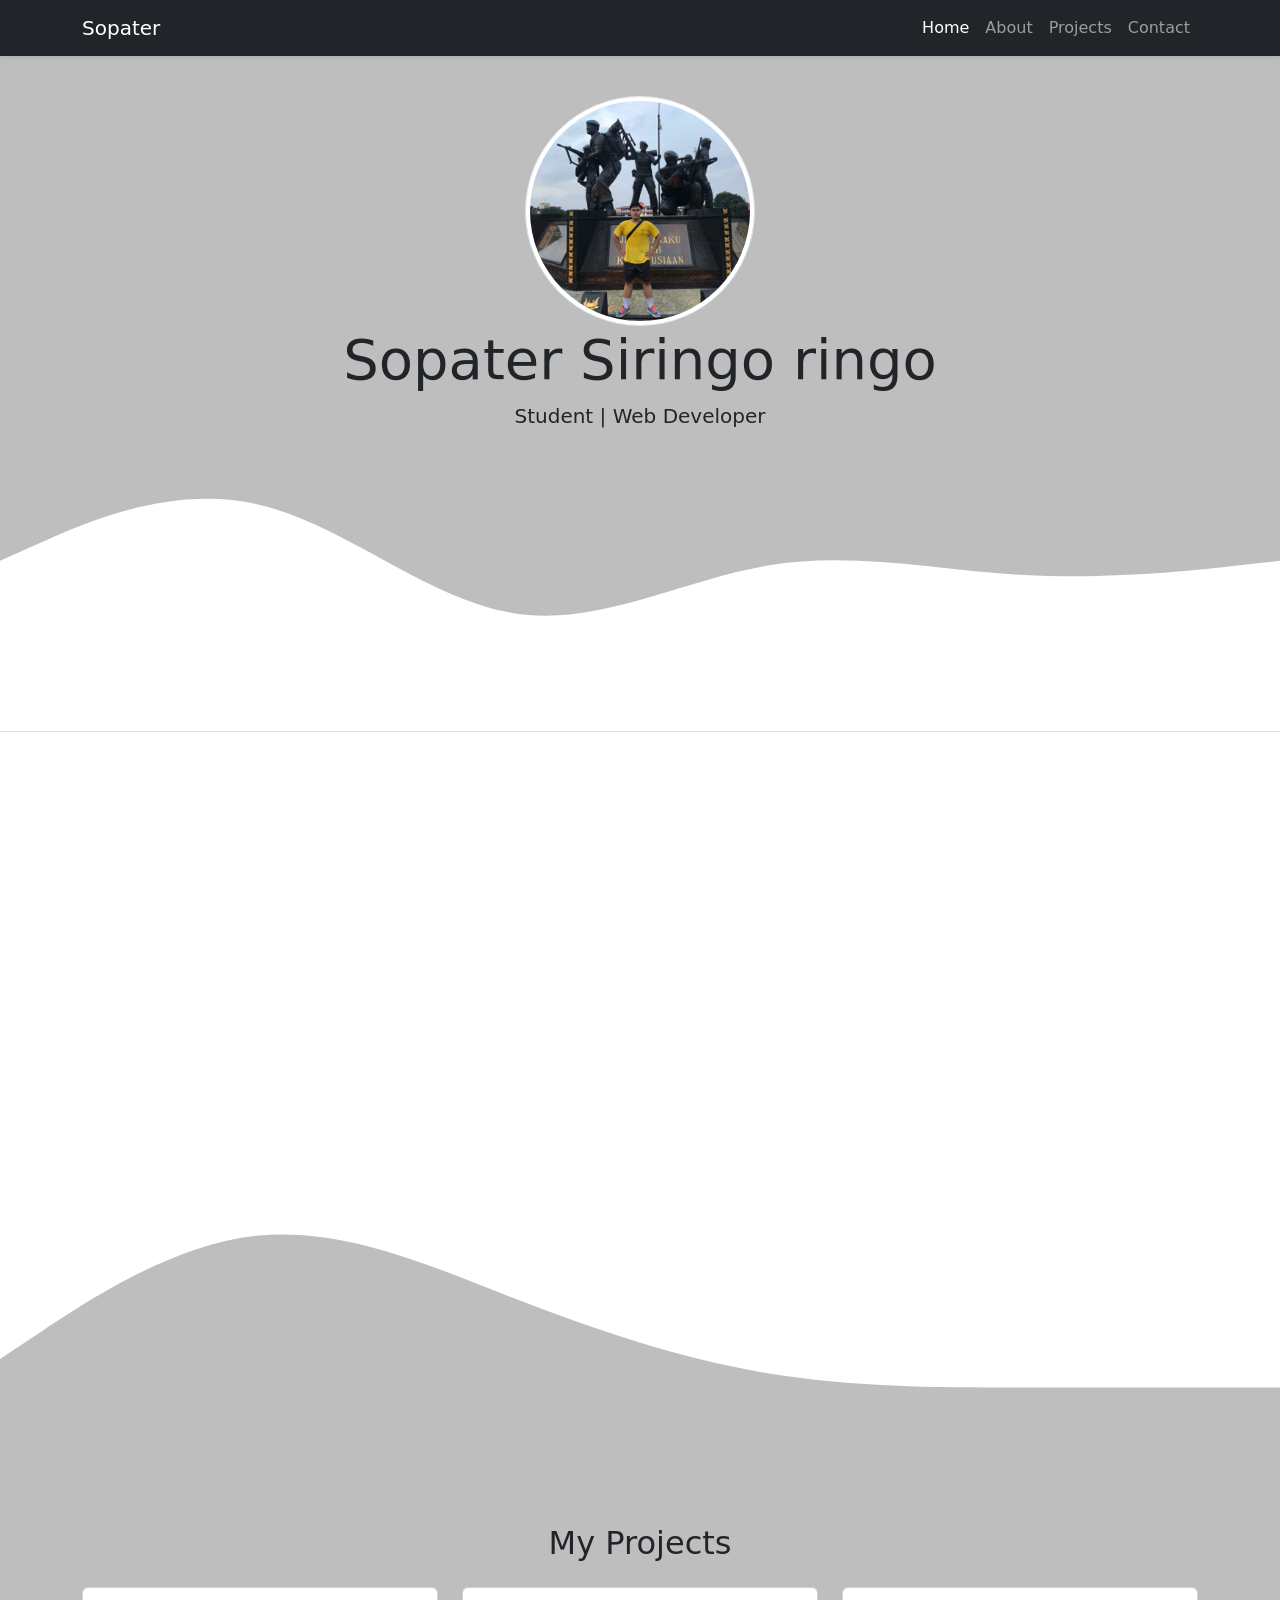
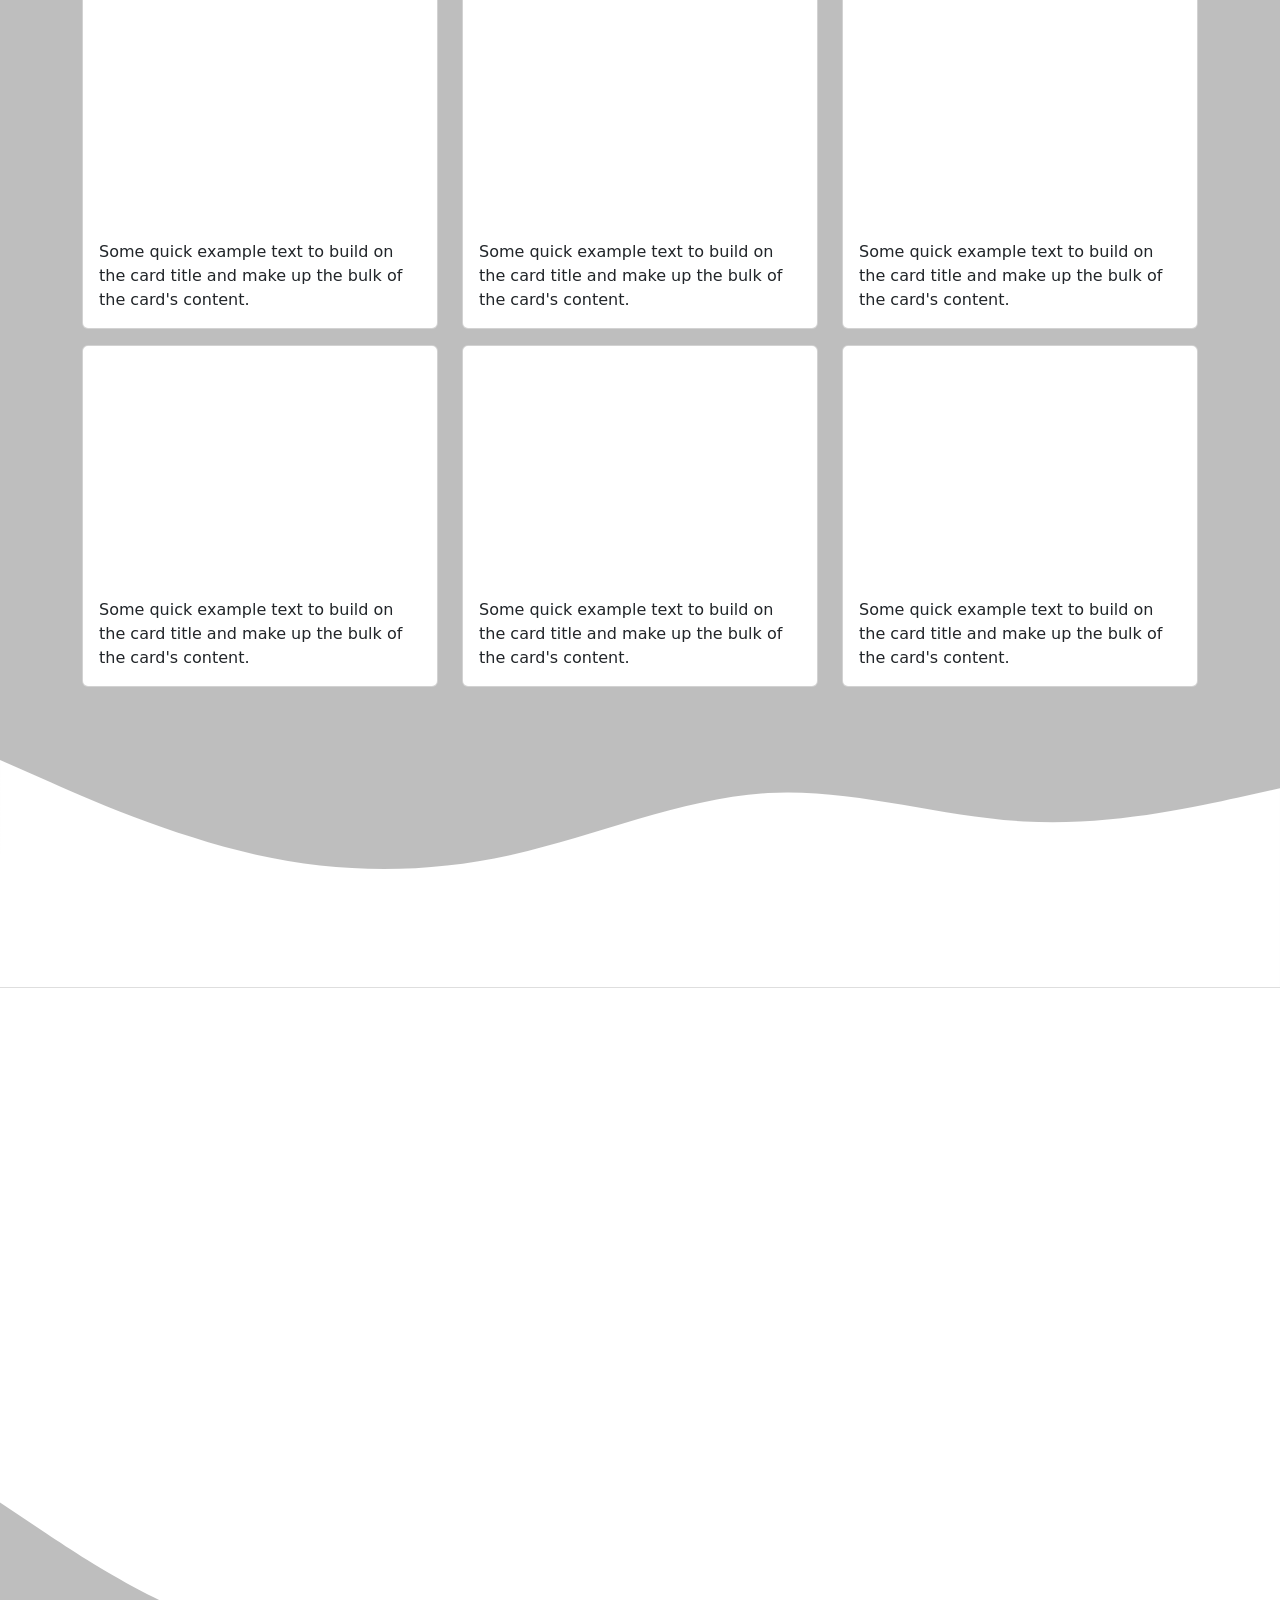
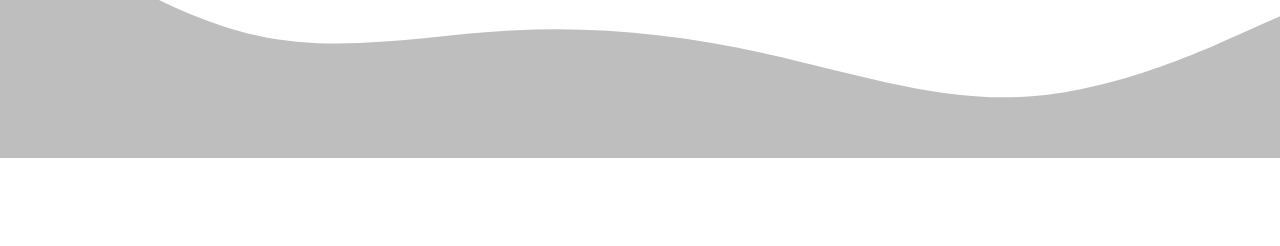
==== index.html @ be727ad6 "Rename File" ====
<!DOCTYPE html>
<html lang="en">
  <head>
    <!-- AOS -->
    <link rel="stylesheet" href="https://unpkg.com/aos@next/dist/aos.css" />

    <!-- Required meta tags -->
    <meta charset="utf-8" />
    <meta name="viewport" content="width=device-width, initial-scale=1" />

    <!-- Bootstrap CSS -->
    <link href="https://cdn.jsdelivr.net/npm/bootstrap@5.0.0-beta2/dist/css/bootstrap.min.css" rel="stylesheet" integrity="sha384-BmbxuPwQa2lc/FVzBcNJ7UAyJxM6wuqIj61tLrc4wSX0szH/Ev+nYRRuWlolflfl" crossorigin="anonymous" />

    <!-- Boostrap Icons -->
    <link rel="stylesheet" href="https://cdn.jsdelivr.net/npm/bootstrap-icons@1.4.0/font/bootstrap-icons.css" />
    <!-- My CSS -->
    <link rel="stylesheet" href="style.css" />

    <title>My Portfolio | Sopater</title>
  </head>
  <body id="home">
    <!--  Navbar-->
    <nav class="navbar navbar-expand-lg navbar-dark bg-dark shadow-sm fixed-top">
      <div class="container">
        <a class="navbar-brand" href="#">Sopater</a>
        <button class="navbar-toggler" type="button" data-bs-toggle="collapse" data-bs-target="#navbarNav" aria-controls="navbarNav" aria-expanded="false" aria-label="Toggle navigation">
          <span class="navbar-toggler-icon"></span>
        </button>
        <div class="collapse navbar-collapse" id="navbarNav">
          <ul class="navbar-nav ms-auto">
            <li class="nav-item">
              <a class="nav-link active" aria-current="page" href="#home">Home</a>
            </li>
            <li class="nav-item">
              <a class="nav-link" href="#about">About</a>
            </li>
            <li class="nav-item">
              <a class="nav-link" href="#projects">Projects</a>
            </li>
            <li class="nav-item">
              <a class="nav-link" href="#contact">Contact</a>
            </li>
          </ul>
        </div>
      </div>
    </nav>
    <!-- Akhir Navbar -->

    <!-- Jumbotron -->
    <section class="jumbotron text-center">
      <img src="Sopater.jpeg" alt="Sopater Foto" width="230" class="rounded-circle img-thumbnail" />
      <h1 class="display-4">Sopater Siringo ringo</h1>
      <p class="lead">Student | Web Developer</p>
      <svg xmlns="http://www.w3.org/2000/svg" viewBox="0 0 1440 320">
        <path
          fill="#ffffff"
          fill-opacity="1"
          d="M0,128L48,106.7C96,85,192,43,288,64C384,85,480,171,576,186.7C672,203,768,149,864,133.3C960,117,1056,139,1152,144C1248,149,1344,139,1392,133.3L1440,128L1440,320L1392,320C1344,320,1248,320,1152,320C1056,320,960,320,864,320C768,320,672,320,576,320C480,320,384,320,288,320C192,320,96,320,48,320L0,320Z"
        ></path>
      </svg>
    </section>
    <!-- Akhir Jumbotron -->

    <!-- About -->
    <section id="about">
      <div class="container" data-aos="fade-up" data-aos-offset="300">
        <div class="row text-center mb-3">
          <div class="col">
            <h2>About Me</h2>
          </div>
        </div>
        <div class="row justify-content-center fs-5 text-center">
          <div class="col-md-4">
            <p>
              Lorem ipsum dolor, sit amet consectetur adipisicing elit. Magni accusamus repellat enim quisquam harum dignissimos. Voluptates, earum! Voluptatum dolorem ipsam architecto consequatur nihil id repellat. Ratione excepturi
              eveniet corporis magnam.
            </p>
          </div>
          <div class="col-md-4">
            <p>Lorem ipsum dolor sit amet, consectetur adipisicing elit. Velit, minus laudantium! Officiis hic corrupti, culpa error in ullam veniam blanditiis!</p>
          </div>
        </div>
      </div>
      <svg xmlns="http://www.w3.org/2000/svg" viewBox="0 0 1440 320">
        <path
          fill="#bebebe"
          fill-opacity="1"
          d="M0,224L48,192C96,160,192,96,288,85.3C384,75,480,117,576,154.7C672,192,768,224,864,240C960,256,1056,256,1152,256C1248,256,1344,256,1392,256L1440,256L1440,320L1392,320C1344,320,1248,320,1152,320C1056,320,960,320,864,320C768,320,672,320,576,320C480,320,384,320,288,320C192,320,96,320,48,320L0,320Z"
        ></path>
      </svg>
    </section>
    <!-- Akhir About -->

    <!-- Projects -->
    <section id="projects">
      <div class="container">
        <div class="row text-center mb-3">
          <div class="col">
            <h2>My Projects</h2>
          </div>
        </div>
        <div class="row">
          <div class="col-md-4 mb-3">
            <div class="card">
              <img src="4.jpg" class="card-img-top" alt="Project1" data-aos="flip-left" data-aos-offset="300" />
              <div class="card-body">
                <p class="card-text">Some quick example text to build on the card title and make up the bulk of the card's content.</p>
              </div>
            </div>
          </div>
          <div class="col-md-4 mb-3">
            <div class="card">
              <img src="3.jpg" class="card-img-top" alt="Project2" data-aos="flip-left" data-aos-offset="300" />
              <div class="card-body">
                <p class="card-text">Some quick example text to build on the card title and make up the bulk of the card's content.</p>
              </div>
            </div>
          </div>
          <div class="col-md-4 mb-3">
            <div class="card">
              <img src="2.jpg" class="card-img-top" alt="Project3" data-aos="flip-left" data-aos-offset="300" />
              <div class="card-body">
                <p class="card-text">Some quick example text to build on the card title and make up the bulk of the card's content.</p>
              </div>
            </div>
          </div>
        </div>
        <div class="row">
          <div class="col-md-4 mb-3">
            <div class="card">
              <img src="1.jpg" class="card-img-top" alt="Project4" data-aos="flip-right" data-aos-offset="300" />
              <div class="card-body">
                <p class="card-text">Some quick example text to build on the card title and make up the bulk of the card's content.</p>
              </div>
            </div>
          </div>
          <div class="col-md-4 mb-3">
            <div class="card">
              <img src="6.jpg" class="card-img-top" alt="Project5" data-aos="flip-right" data-aos-offset="300" />
              <div class="card-body">
                <p class="card-text">Some quick example text to build on the card title and make up the bulk of the card's content.</p>
              </div>
            </div>
          </div>
          <div class="col-md-4 mb-3">
            <div class="card">
              <img src="5.jpg" class="card-img-top" alt="Project6" data-aos="flip-right" data-aos-offset="300" />
              <div class="card-body">
                <p class="card-text">Some quick example text to build on the card title and make up the bulk of the card's content.</p>
              </div>
            </div>
          </div>
        </div>
      </div>
      <svg xmlns="http://www.w3.org/2000/svg" viewBox="0 0 1440 320">
        <path
          fill="#ffffff"
          fill-opacity="1"
          d="M0,64L48,85.3C96,107,192,149,288,170.7C384,192,480,192,576,170.7C672,149,768,107,864,101.3C960,96,1056,128,1152,133.3C1248,139,1344,117,1392,106.7L1440,96L1440,320L1392,320C1344,320,1248,320,1152,320C1056,320,960,320,864,320C768,320,672,320,576,320C480,320,384,320,288,320C192,320,96,320,48,320L0,320Z"
        ></path>
      </svg>
    </section>
    <!-- Akhir Projects -->

    <!-- Contact -->
    <section id="contact">
      <div class="container" data-aos="zoom-out-down">
        <div class="row text-center">
          <div class="col">
            <h2>Contact Me</h2>
          </div>
        </div>
        <div class="row justify-content-center mb-3">
          <div class="col-md-6">
            <form>
              <div class="mb-3">
                <label for="name" class="form-label">Nama Lengkap</label>
                <input type="text" class="form-control" id="name" aria-describedby="name" />
              </div>
              <div class="mb-3">
                <label for="email" class="form-label">Email</label>
                <input type="email" class="form-control" id="email" aria-describedby="email" />
              </div>
              <div class="mb-3">
                <label for="pesan" class="form-label">Pesan</label>
                <textarea class="form-control" id="pesan" rows="3"></textarea>
              </div>
              <button type="submit" class="btn btn-primary">Submit</button>
            </form>
          </div>
        </div>
      </div>
      <svg xmlns="http://www.w3.org/2000/svg" viewBox="0 0 1440 320">
        <path
          fill="#bebebe"
          fill-opacity="1"
          d="M0,32L48,64C96,96,192,160,288,181.3C384,203,480,181,576,176C672,171,768,181,864,202.7C960,224,1056,256,1152,250.7C1248,245,1344,203,1392,181.3L1440,160L1440,320L1392,320C1344,320,1248,320,1152,320C1056,320,960,320,864,320C768,320,672,320,576,320C480,320,384,320,288,320C192,320,96,320,48,320L0,320Z"
        ></path>
      </svg>
    </section>
    <!-- Akhir Contact -->

    <!-- Footer -->
    <footer class="text-black text-center pb-5" data-aos="fade-zoom-in" data-aos-easing="ease-in-back" data-aos-delay="300" data-aos-offset="0">
      <p>Created with <i class="bi bi-heart-fill text-danger"></i> by <a href="https://www.instagram.com/sopater.s/" class="text-Black font-weight-bold">Sopater Siringo ringo</a></p>
    </footer>
    <!-- Akhir Footer -->
    <script src="https://cdn.jsdelivr.net/npm/bootstrap@5.0.0-beta2/dist/js/bootstrap.bundle.min.js" integrity="sha384-b5kHyXgcpbZJO/tY9Ul7kGkf1S0CWuKcCD38l8YkeH8z8QjE0GmW1gYU5S9FOnJ0" crossorigin="anonymous"></script>

    <script src="https://unpkg.com/aos@next/dist/aos.js"></script>
    <script>
      AOS.init();
    </script>

    <script src="https://cdnjs.cloudflare.com/ajax/libs/gsap/3.6.1/gsap.min.js"></script>
    <script>
      gsap.from(".jumbotron img", { duration: 1, y: -100, opacity: 0, ease: "bounce" });
    </script>
  </body>
</html>
---- style.css ----
.jumbotron {
  padding-top: 6rem;
  background-color: #bebebe;
}

#projects {
  background-color: #bebebe;
}

footer {
  background-color: #bebebe;
}

section {
  padding-top: 5rem;
}
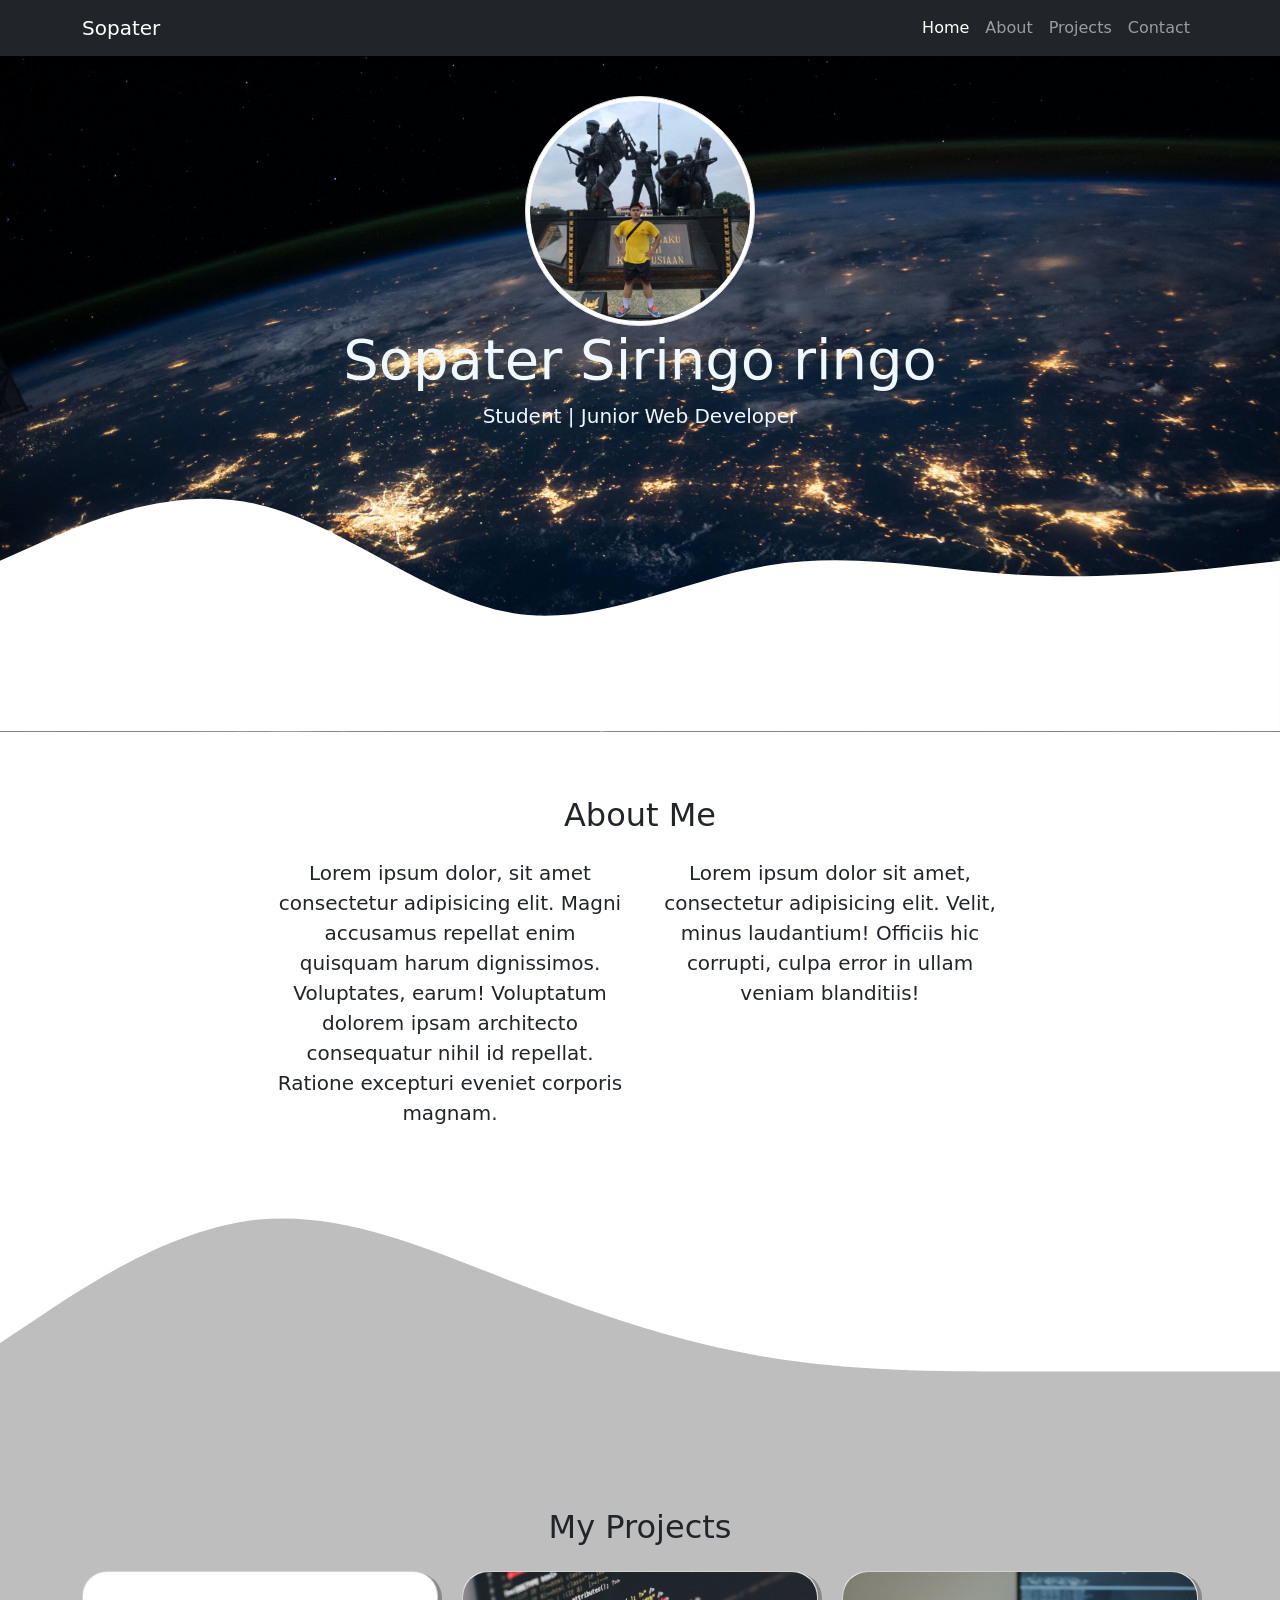
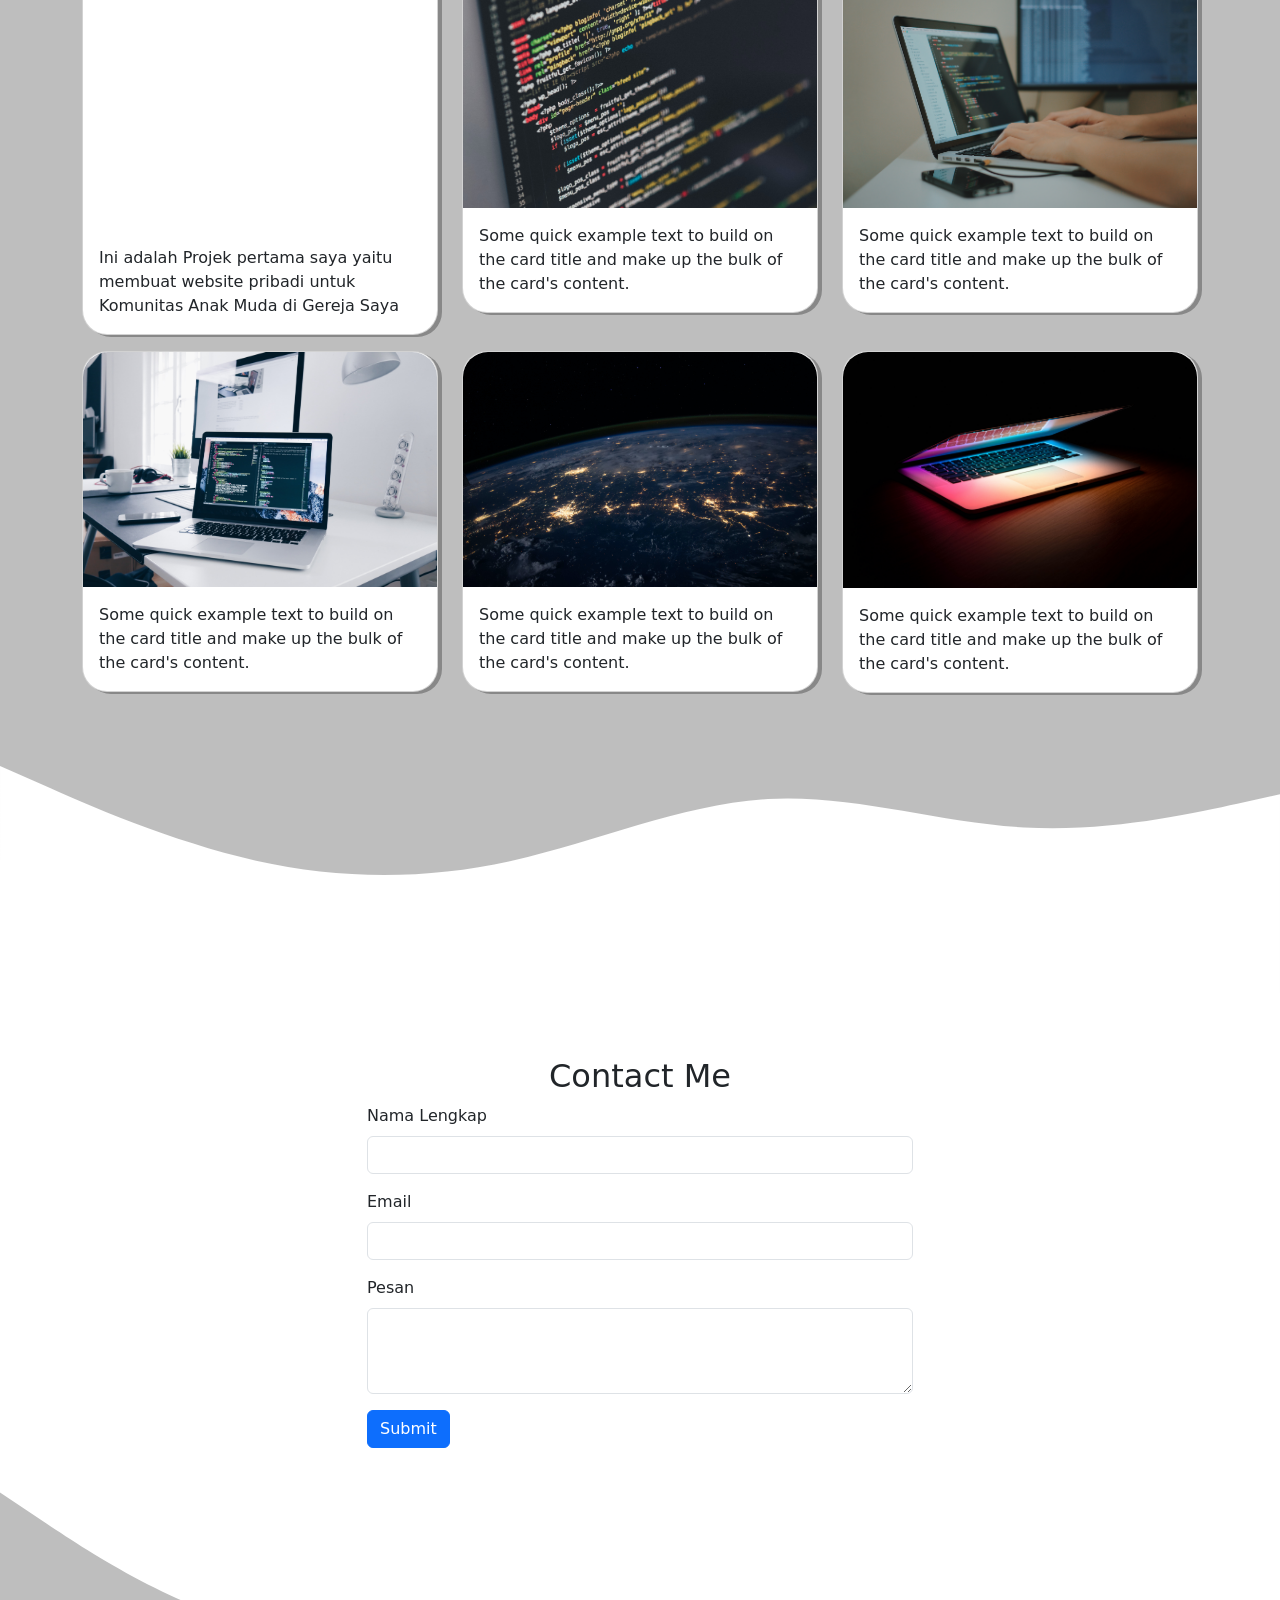
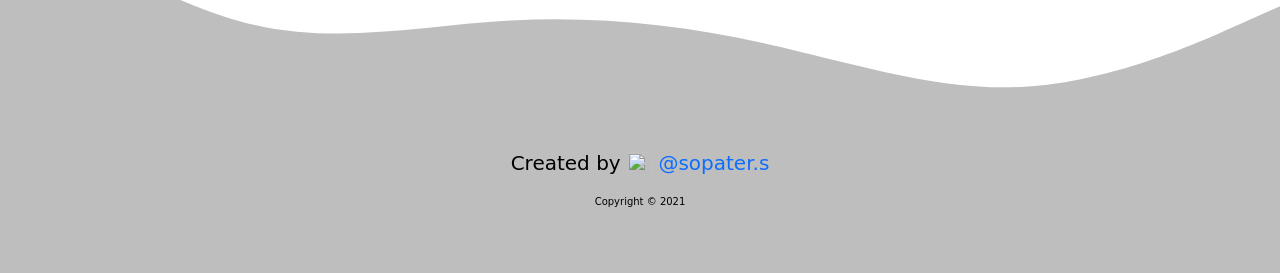
==== commit 6f1c54fd: "first commit tes" ====
--- a/index.html
+++ b/index.html
@@ -1,25 +1,17 @@
 <!DOCTYPE html>
 <html lang="en">
   <head>
-    <!-- AOS -->
-    <link rel="stylesheet" href="https://unpkg.com/aos@next/dist/aos.css" />
-
     <!-- Required meta tags -->
     <meta charset="utf-8" />
     <meta name="viewport" content="width=device-width, initial-scale=1" />
 
     <!-- Bootstrap CSS -->
-    <link href="https://cdn.jsdelivr.net/npm/bootstrap@5.0.0-beta2/dist/css/bootstrap.min.css" rel="stylesheet" integrity="sha384-BmbxuPwQa2lc/FVzBcNJ7UAyJxM6wuqIj61tLrc4wSX0szH/Ev+nYRRuWlolflfl" crossorigin="anonymous" />
-
-    <!-- Boostrap Icons -->
-    <link rel="stylesheet" href="https://cdn.jsdelivr.net/npm/bootstrap-icons@1.4.0/font/bootstrap-icons.css" />
-    <!-- My CSS -->
+    <link href="https://cdn.jsdelivr.net/npm/bootstrap@5.0.2/dist/css/bootstrap.min.css" rel="stylesheet" integrity="sha384-EVSTQN3/azprG1Anm3QDgpJLIm9Nao0Yz1ztcQTwFspd3yD65VohhpuuCOmLASjC" crossorigin="anonymous" />
+    <!-- Css -->
     <link rel="stylesheet" href="style.css" />
-
-    <title>My Portfolio | Sopater</title>
-  </head>
-  <body id="home">
-    <!--  Navbar-->
+    <title>My Profile | Sopater</title>
+  </head id="home">
+    <!-- Navbar -->
     <nav class="navbar navbar-expand-lg navbar-dark bg-dark shadow-sm fixed-top">
       <div class="container">
         <a class="navbar-brand" href="#">Sopater</a>
@@ -29,7 +21,7 @@
         <div class="collapse navbar-collapse" id="navbarNav">
           <ul class="navbar-nav ms-auto">
             <li class="nav-item">
-              <a class="nav-link active" aria-current="page" href="#home">Home</a>
+              <a class="nav-link active" aria-current="page" href="#">Home</a>
             </li>
             <li class="nav-item">
               <a class="nav-link" href="#about">About</a>
@@ -50,7 +42,7 @@
     <section class="jumbotron text-center">
       <img src="Sopater.jpeg" alt="Sopater Foto" width="230" class="rounded-circle img-thumbnail" />
       <h1 class="display-4">Sopater Siringo ringo</h1>
-      <p class="lead">Student | Web Developer</p>
+      <p class="lead">Student | Junior Web Developer</p>
       <svg xmlns="http://www.w3.org/2000/svg" viewBox="0 0 1440 320">
         <path
           fill="#ffffff"
@@ -59,162 +51,171 @@
         ></path>
       </svg>
     </section>
-    <!-- Akhir Jumbotron -->
-
-    <!-- About -->
-    <section id="about">
-      <div class="container" data-aos="fade-up" data-aos-offset="300">
-        <div class="row text-center mb-3">
-          <div class="col">
-            <h2>About Me</h2>
-          </div>
-        </div>
-        <div class="row justify-content-center fs-5 text-center">
-          <div class="col-md-4">
-            <p>
-              Lorem ipsum dolor, sit amet consectetur adipisicing elit. Magni accusamus repellat enim quisquam harum dignissimos. Voluptates, earum! Voluptatum dolorem ipsam architecto consequatur nihil id repellat. Ratione excepturi
-              eveniet corporis magnam.
-            </p>
-          </div>
-          <div class="col-md-4">
-            <p>Lorem ipsum dolor sit amet, consectetur adipisicing elit. Velit, minus laudantium! Officiis hic corrupti, culpa error in ullam veniam blanditiis!</p>
-          </div>
-        </div>
-      </div>
-      <svg xmlns="http://www.w3.org/2000/svg" viewBox="0 0 1440 320">
-        <path
-          fill="#bebebe"
-          fill-opacity="1"
-          d="M0,224L48,192C96,160,192,96,288,85.3C384,75,480,117,576,154.7C672,192,768,224,864,240C960,256,1056,256,1152,256C1248,256,1344,256,1392,256L1440,256L1440,320L1392,320C1344,320,1248,320,1152,320C1056,320,960,320,864,320C768,320,672,320,576,320C480,320,384,320,288,320C192,320,96,320,48,320L0,320Z"
-        ></path>
-      </svg>
-    </section>
-    <!-- Akhir About -->
-
-    <!-- Projects -->
-    <section id="projects">
-      <div class="container">
-        <div class="row text-center mb-3">
-          <div class="col">
-            <h2>My Projects</h2>
-          </div>
-        </div>
-        <div class="row">
-          <div class="col-md-4 mb-3">
-            <div class="card">
-              <img src="4.jpg" class="card-img-top" alt="Project1" data-aos="flip-left" data-aos-offset="300" />
-              <div class="card-body">
-                <p class="card-text">Some quick example text to build on the card title and make up the bulk of the card's content.</p>
-              </div>
-            </div>
-          </div>
-          <div class="col-md-4 mb-3">
-            <div class="card">
-              <img src="3.jpg" class="card-img-top" alt="Project2" data-aos="flip-left" data-aos-offset="300" />
-              <div class="card-body">
-                <p class="card-text">Some quick example text to build on the card title and make up the bulk of the card's content.</p>
-              </div>
-            </div>
-          </div>
-          <div class="col-md-4 mb-3">
-            <div class="card">
-              <img src="2.jpg" class="card-img-top" alt="Project3" data-aos="flip-left" data-aos-offset="300" />
-              <div class="card-body">
-                <p class="card-text">Some quick example text to build on the card title and make up the bulk of the card's content.</p>
-              </div>
-            </div>
-          </div>
-        </div>
-        <div class="row">
-          <div class="col-md-4 mb-3">
-            <div class="card">
-              <img src="1.jpg" class="card-img-top" alt="Project4" data-aos="flip-right" data-aos-offset="300" />
-              <div class="card-body">
-                <p class="card-text">Some quick example text to build on the card title and make up the bulk of the card's content.</p>
-              </div>
-            </div>
-          </div>
-          <div class="col-md-4 mb-3">
-            <div class="card">
-              <img src="6.jpg" class="card-img-top" alt="Project5" data-aos="flip-right" data-aos-offset="300" />
-              <div class="card-body">
-                <p class="card-text">Some quick example text to build on the card title and make up the bulk of the card's content.</p>
-              </div>
-            </div>
-          </div>
-          <div class="col-md-4 mb-3">
-            <div class="card">
-              <img src="5.jpg" class="card-img-top" alt="Project6" data-aos="flip-right" data-aos-offset="300" />
-              <div class="card-body">
-                <p class="card-text">Some quick example text to build on the card title and make up the bulk of the card's content.</p>
-              </div>
-            </div>
-          </div>
-        </div>
-      </div>
-      <svg xmlns="http://www.w3.org/2000/svg" viewBox="0 0 1440 320">
-        <path
-          fill="#ffffff"
-          fill-opacity="1"
-          d="M0,64L48,85.3C96,107,192,149,288,170.7C384,192,480,192,576,170.7C672,149,768,107,864,101.3C960,96,1056,128,1152,133.3C1248,139,1344,117,1392,106.7L1440,96L1440,320L1392,320C1344,320,1248,320,1152,320C1056,320,960,320,864,320C768,320,672,320,576,320C480,320,384,320,288,320C192,320,96,320,48,320L0,320Z"
-        ></path>
-      </svg>
-    </section>
-    <!-- Akhir Projects -->
-
-    <!-- Contact -->
-    <section id="contact">
-      <div class="container" data-aos="zoom-out-down">
-        <div class="row text-center">
-          <div class="col">
-            <h2>Contact Me</h2>
-          </div>
-        </div>
-        <div class="row justify-content-center mb-3">
-          <div class="col-md-6">
-            <form>
-              <div class="mb-3">
-                <label for="name" class="form-label">Nama Lengkap</label>
-                <input type="text" class="form-control" id="name" aria-describedby="name" />
-              </div>
-              <div class="mb-3">
-                <label for="email" class="form-label">Email</label>
-                <input type="email" class="form-control" id="email" aria-describedby="email" />
-              </div>
-              <div class="mb-3">
-                <label for="pesan" class="form-label">Pesan</label>
-                <textarea class="form-control" id="pesan" rows="3"></textarea>
-              </div>
-              <button type="submit" class="btn btn-primary">Submit</button>
-            </form>
-          </div>
-        </div>
-      </div>
-      <svg xmlns="http://www.w3.org/2000/svg" viewBox="0 0 1440 320">
-        <path
-          fill="#bebebe"
-          fill-opacity="1"
-          d="M0,32L48,64C96,96,192,160,288,181.3C384,203,480,181,576,176C672,171,768,181,864,202.7C960,224,1056,256,1152,250.7C1248,245,1344,203,1392,181.3L1440,160L1440,320L1392,320C1344,320,1248,320,1152,320C1056,320,960,320,864,320C768,320,672,320,576,320C480,320,384,320,288,320C192,320,96,320,48,320L0,320Z"
-        ></path>
-      </svg>
-    </section>
-    <!-- Akhir Contact -->
-
-    <!-- Footer -->
-    <footer class="text-black text-center pb-5" data-aos="fade-zoom-in" data-aos-easing="ease-in-back" data-aos-delay="300" data-aos-offset="0">
-      <p>Created with <i class="bi bi-heart-fill text-danger"></i> by <a href="https://www.instagram.com/sopater.s/" class="text-Black font-weight-bold">Sopater Siringo ringo</a></p>
-    </footer>
-    <!-- Akhir Footer -->
-    <script src="https://cdn.jsdelivr.net/npm/bootstrap@5.0.0-beta2/dist/js/bootstrap.bundle.min.js" integrity="sha384-b5kHyXgcpbZJO/tY9Ul7kGkf1S0CWuKcCD38l8YkeH8z8QjE0GmW1gYU5S9FOnJ0" crossorigin="anonymous"></script>
-
-    <script src="https://unpkg.com/aos@next/dist/aos.js"></script>
-    <script>
-      AOS.init();
-    </script>
-
+      <!-- Akhir Jumbotron-->
+
+      <!-- About -->
+      <section id="about">
+        <div class="container">
+          <div class="row text-center mb-3">
+            <div class="col">
+              <h2>About Me</h2>
+            </div>
+          </div>
+          <div class="row justify-content-center fs-5 text-center">
+            <div class="col-md-4">
+              <p>
+                Lorem ipsum dolor, sit amet consectetur adipisicing elit. Magni accusamus repellat enim quisquam harum dignissimos. Voluptates, earum! Voluptatum dolorem ipsam architecto consequatur nihil id repellat. Ratione excepturi
+                eveniet corporis magnam.
+              </p>
+            </div>
+            <div class="col-md-4">
+              <p>Lorem ipsum dolor sit amet, consectetur adipisicing elit. Velit, minus laudantium! Officiis hic corrupti, culpa error in ullam veniam blanditiis!</p>
+            </div>
+          </div>
+        </div>
+        <svg xmlns="http://www.w3.org/2000/svg" viewBox="0 0 1440 320">
+          <path
+            fill="#bebebe"
+            fill-opacity="1"
+            d="M0,224L48,192C96,160,192,96,288,85.3C384,75,480,117,576,154.7C672,192,768,224,864,240C960,256,1056,256,1152,256C1248,256,1344,256,1392,256L1440,256L1440,320L1392,320C1344,320,1248,320,1152,320C1056,320,960,320,864,320C768,320,672,320,576,320C480,320,384,320,288,320C192,320,96,320,48,320L0,320Z"
+          ></path>
+        </svg>
+      </section>
+      <!-- Akhir About-->
+
+      <!-- Projects -->
+      <section id="projects">
+        <div class="container">
+          <div class="row text-center mb-3">
+            <div class="col">
+              <h2>My Projects</h2>
+            </div>
+          </div>
+          <div class="row">
+            <div class="col-md-4 mb-3">
+              <div class="card">
+                <a href="https://sopater.github.io/sopater_pkmb.github.io/"><video src="pkmb.mp4" autoplay muted loop></video>
+                </a>
+                <div class="card-body">
+                  <p class="card-text">Ini adalah Projek pertama saya yaitu membuat website pribadi untuk Komunitas Anak Muda di Gereja Saya</p>
+                </div>
+              </div>
+            </div>
+            <div class="col-md-4 mb-3">
+              <div class="card">
+                <img src="3.jpg" class="card-img-top" alt="Project2"/>
+                <div class="card-body">
+                  <p class="card-text">Some quick example text to build on the card title and make up the bulk of the card's content.</p>
+                </div>
+              </div>
+            </div>
+            <div class="col-md-4 mb-3">
+              <div class="card">
+                <img src="2.jpg" class="card-img-top" alt="Project3"/>
+                <div class="card-body">
+                  <p class="card-text">Some quick example text to build on the card title and make up the bulk of the card's content.</p>
+                </div>
+              </div>
+            </div>
+          </div>
+          <div class="row">
+            <div class="col-md-4 mb-3">
+              <div class="card">
+                <img src="1.jpg" class="card-img-top" alt="Project4"/>
+                <div class="card-body">
+                  <p class="card-text">Some quick example text to build on the card title and make up the bulk of the card's content.</p>
+                </div>
+              </div>
+            </div>
+            <div class="col-md-4 mb-3">
+              <div class="card">
+                <img src="6.jpg" class="card-img-top" alt="Project5" />
+                <div class="card-body">
+                  <p class="card-text">Some quick example text to build on the card title and make up the bulk of the card's content.</p>
+                </div>
+              </div>
+            </div>
+            <div class="col-md-4 mb-3">
+              <div class="card">
+                <img src="5.jpg" class="card-img-top" alt="Project6"/>
+                <div class="card-body">
+                  <p class="card-text">Some quick example text to build on the card title and make up the bulk of the card's content.</p>
+                </div>
+              </div>
+            </div>
+          </div>
+        </div>
+        <svg xmlns="http://www.w3.org/2000/svg" viewBox="0 0 1440 320">
+          <path
+            fill="#ffffff"
+            fill-opacity="1"
+            d="M0,64L48,85.3C96,107,192,149,288,170.7C384,192,480,192,576,170.7C672,149,768,107,864,101.3C960,96,1056,128,1152,133.3C1248,139,1344,117,1392,106.7L1440,96L1440,320L1392,320C1344,320,1248,320,1152,320C1056,320,960,320,864,320C768,320,672,320,576,320C480,320,384,320,288,320C192,320,96,320,48,320L0,320Z"
+          ></path>
+        </svg>
+      </section>
+      <!-- Akhit Projects-->
+
+      <!-- Contact -->
+      <section id="contact">
+        <div class="container">
+          <div class="row text-center">
+            <div class="col">
+              <h2>Contact Me</h2>
+            </div>
+          </div>
+          <div class="row justify-content-center mb-3">
+            <div class="col-md-6">
+              <form>
+                <div class="mb-3">
+                  <label for="name" class="form-label">Nama Lengkap</label>
+                  <input type="text" class="form-control" id="name" aria-describedby="name" />
+                </div>
+                <div class="mb-3">
+                  <label for="email" class="form-label">Email</label>
+                  <input type="email" class="form-control" id="email" aria-describedby="email" />
+                </div>
+                <div class="mb-3">
+                  <label for="pesan" class="form-label">Pesan</label>
+                  <textarea class="form-control" id="pesan" rows="3"></textarea>
+                </div>
+                <button type="submit" class="btn btn-primary">Submit</button>
+              </form>
+            </div>
+          </div>
+        </div>
+        <svg xmlns="http://www.w3.org/2000/svg" viewBox="0 0 1440 320">
+          <path
+            fill="#bebebe"
+            fill-opacity="1"
+            d="M0,32L48,64C96,96,192,160,288,181.3C384,203,480,181,576,176C672,171,768,181,864,202.7C960,224,1056,256,1152,250.7C1248,245,1344,203,1392,181.3L1440,160L1440,320L1392,320C1344,320,1248,320,1152,320C1056,320,960,320,864,320C768,320,672,320,576,320C480,320,384,320,288,320C192,320,96,320,48,320L0,320Z"
+          ></path>
+        </svg>
+      </section>
+      <!-- Akhir Contact-->
+
+      <!-- Footer-->
+      <footer class="text-black text-center pb-5">
+        <p>Created by <a href="https://www.instagram.com/sopater.s/" class="text-Black font-weight-bold"><img src="logo.png" alt=""> @sopater.s</a></p>
+        <p id="copy">Copyright &copy; 2021</p>
+      </footer>
+      <!-- Akhir Footer-->
+
+    <!-- Optional JavaScript; choose one of the two! -->
+
+    <!-- Gsap-->
     <script src="https://cdnjs.cloudflare.com/ajax/libs/gsap/3.6.1/gsap.min.js"></script>
     <script>
       gsap.from(".jumbotron img", { duration: 1, y: -100, opacity: 0, ease: "bounce" });
     </script>
+    <!-- Akhir Gsap-->
+
+    <!-- Option 1: Bootstrap Bundle with Popper -->
+    <script src="https://cdn.jsdelivr.net/npm/bootstrap@5.0.2/dist/js/bootstrap.bundle.min.js" integrity="sha384-MrcW6ZMFYlzcLA8Nl+NtUVF0sA7MsXsP1UyJoMp4YLEuNSfAP+JcXn/tWtIaxVXM" crossorigin="anonymous"></script>
+
+    <!-- Option 2: Separate Popper and Bootstrap JS -->
+    <!--
+    <script src="https://cdn.jsdelivr.net/npm/@popperjs/core@2.9.2/dist/umd/popper.min.js" integrity="sha384-IQsoLXl5PILFhosVNubq5LC7Qb9DXgDA9i+tQ8Zj3iwWAwPtgFTxbJ8NT4GN1R8p" crossorigin="anonymous"></script>
+    <script src="https://cdn.jsdelivr.net/npm/bootstrap@5.0.2/dist/js/bootstrap.min.js" integrity="sha384-cVKIPhGWiC2Al4u+LWgxfKTRIcfu0JTxR+EQDz/bgldoEyl4H0zUF0QKbrJ0EcQF" crossorigin="anonymous"></script>
+    -->
   </body>
-</html>
+</html>
--- a/style.css
+++ b/style.css
@@ -1,16 +1,67 @@
+.navbar li a:hover {
+  background: #bebebe;
+  color: black;
+  border-bottom-left-radius: 25px;
+  border-bottom-right-radius: 25px;
+  border-top-left-radius: 25px;
+  border-top-right-radius: 25px;
+}
+.navbar li a {
+  text-align: center;
+}
 .jumbotron {
   padding-top: 6rem;
-  background-color: #bebebe;
+  background-image: url(6.jpg);
+  background-attachment: fixed;
+  background-size: cover;
+  background-position: 0 -100px;
+  width: 100%;
+}
+.jumbotron h1 {
+  color: aliceblue;
+}
+.jumbotron p {
+  color: aliceblue;
 }
 
+#about {
+  padding-top: 4rem;
+}
 #projects {
   background-color: #bebebe;
+  padding-top: 5rem;
 }
-
+#projects .card {
+  border-bottom-left-radius: 25px;
+  border-bottom-right-radius: 25px;
+  border-top-left-radius: 25px;
+  border-top-right-radius: 25px;
+  box-shadow: 4px 2px #888888;
+}
+#projects .card video {
+  width: 100%;
+  height: 251px;
+  border-top-left-radius: 25px;
+  border-top-right-radius: 25px;
+}
+#projects .card img {
+  border-top-left-radius: 25px;
+  border-top-right-radius: 25px;
+}
+#contact {
+  padding-top: 4rem;
+}
 footer {
   background-color: #bebebe;
+  font-size: 20px;
 }
-
-section {
-  padding-top: 5rem;
+footer img {
+  width: 25px;
+  height: 25px;
 }
+footer a:link {
+  text-decoration: none;
+}
+footer #copy {
+  font-size: 10px;
+}
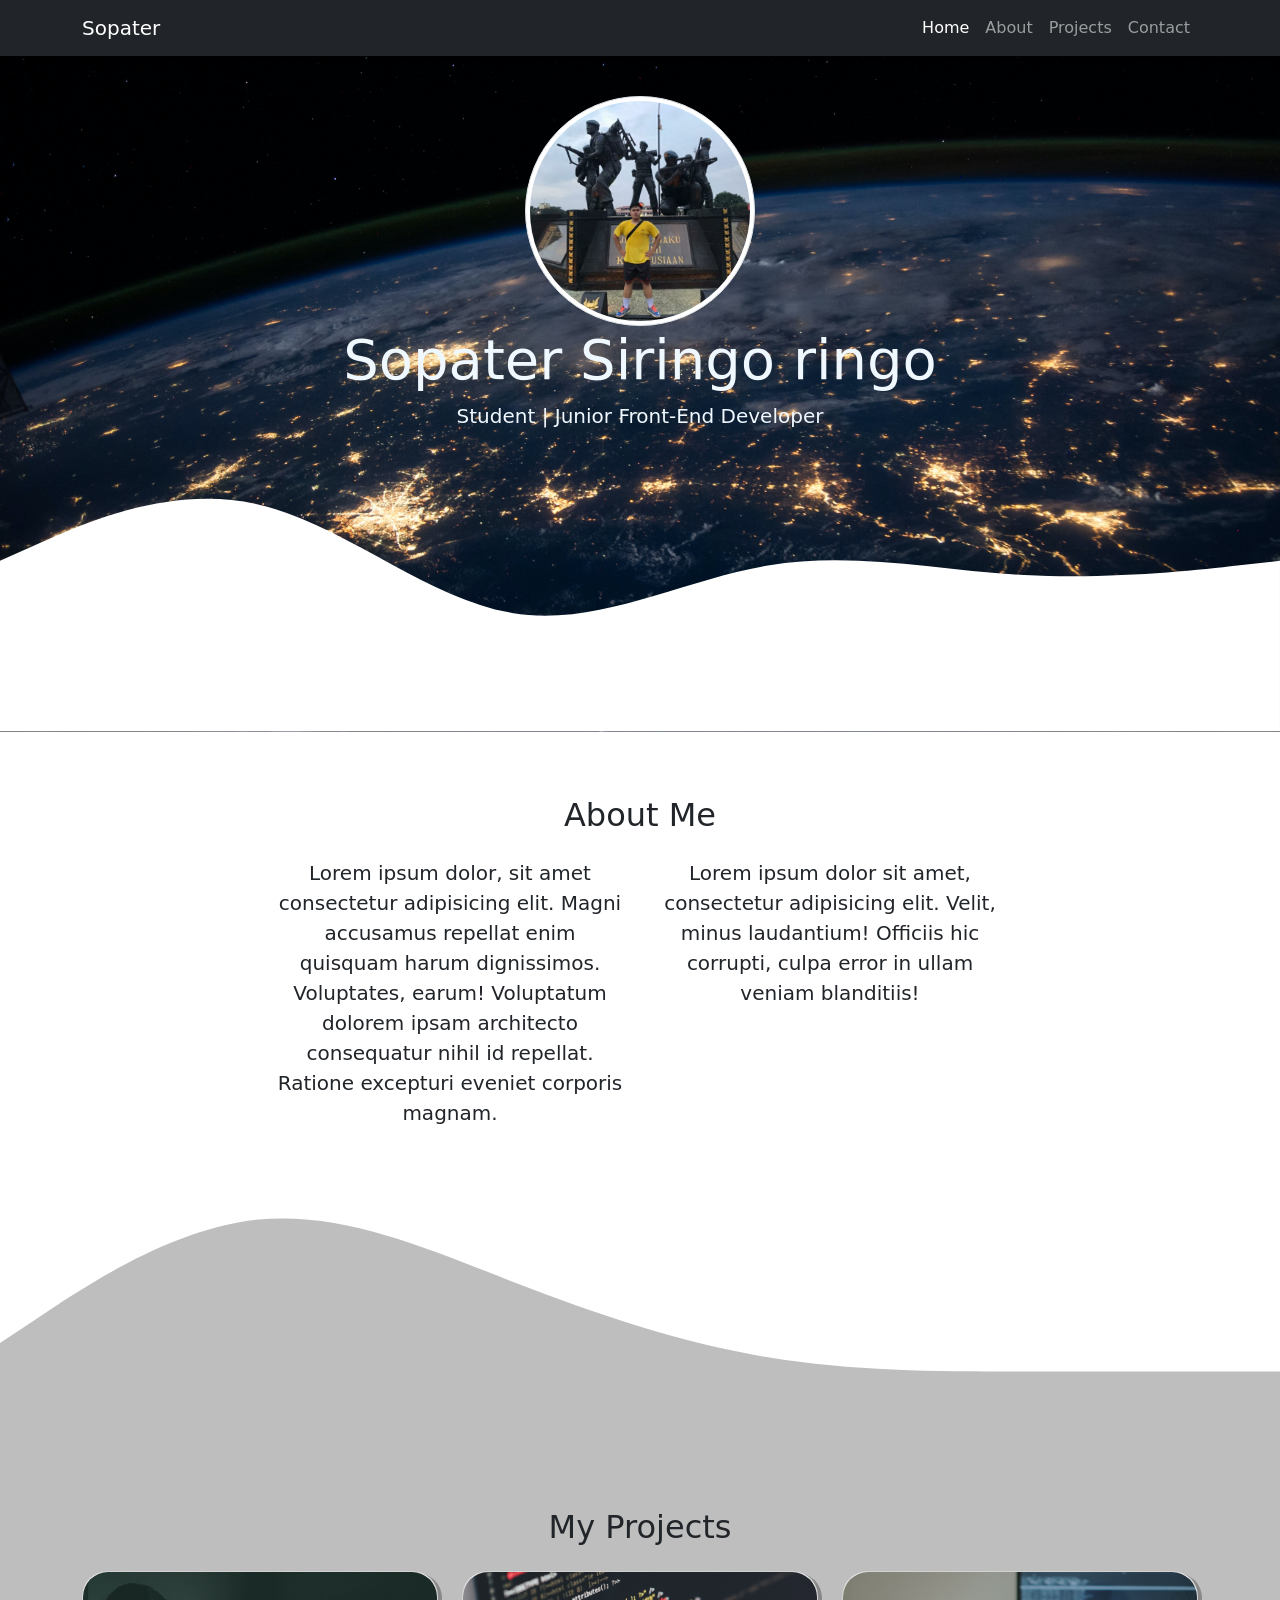
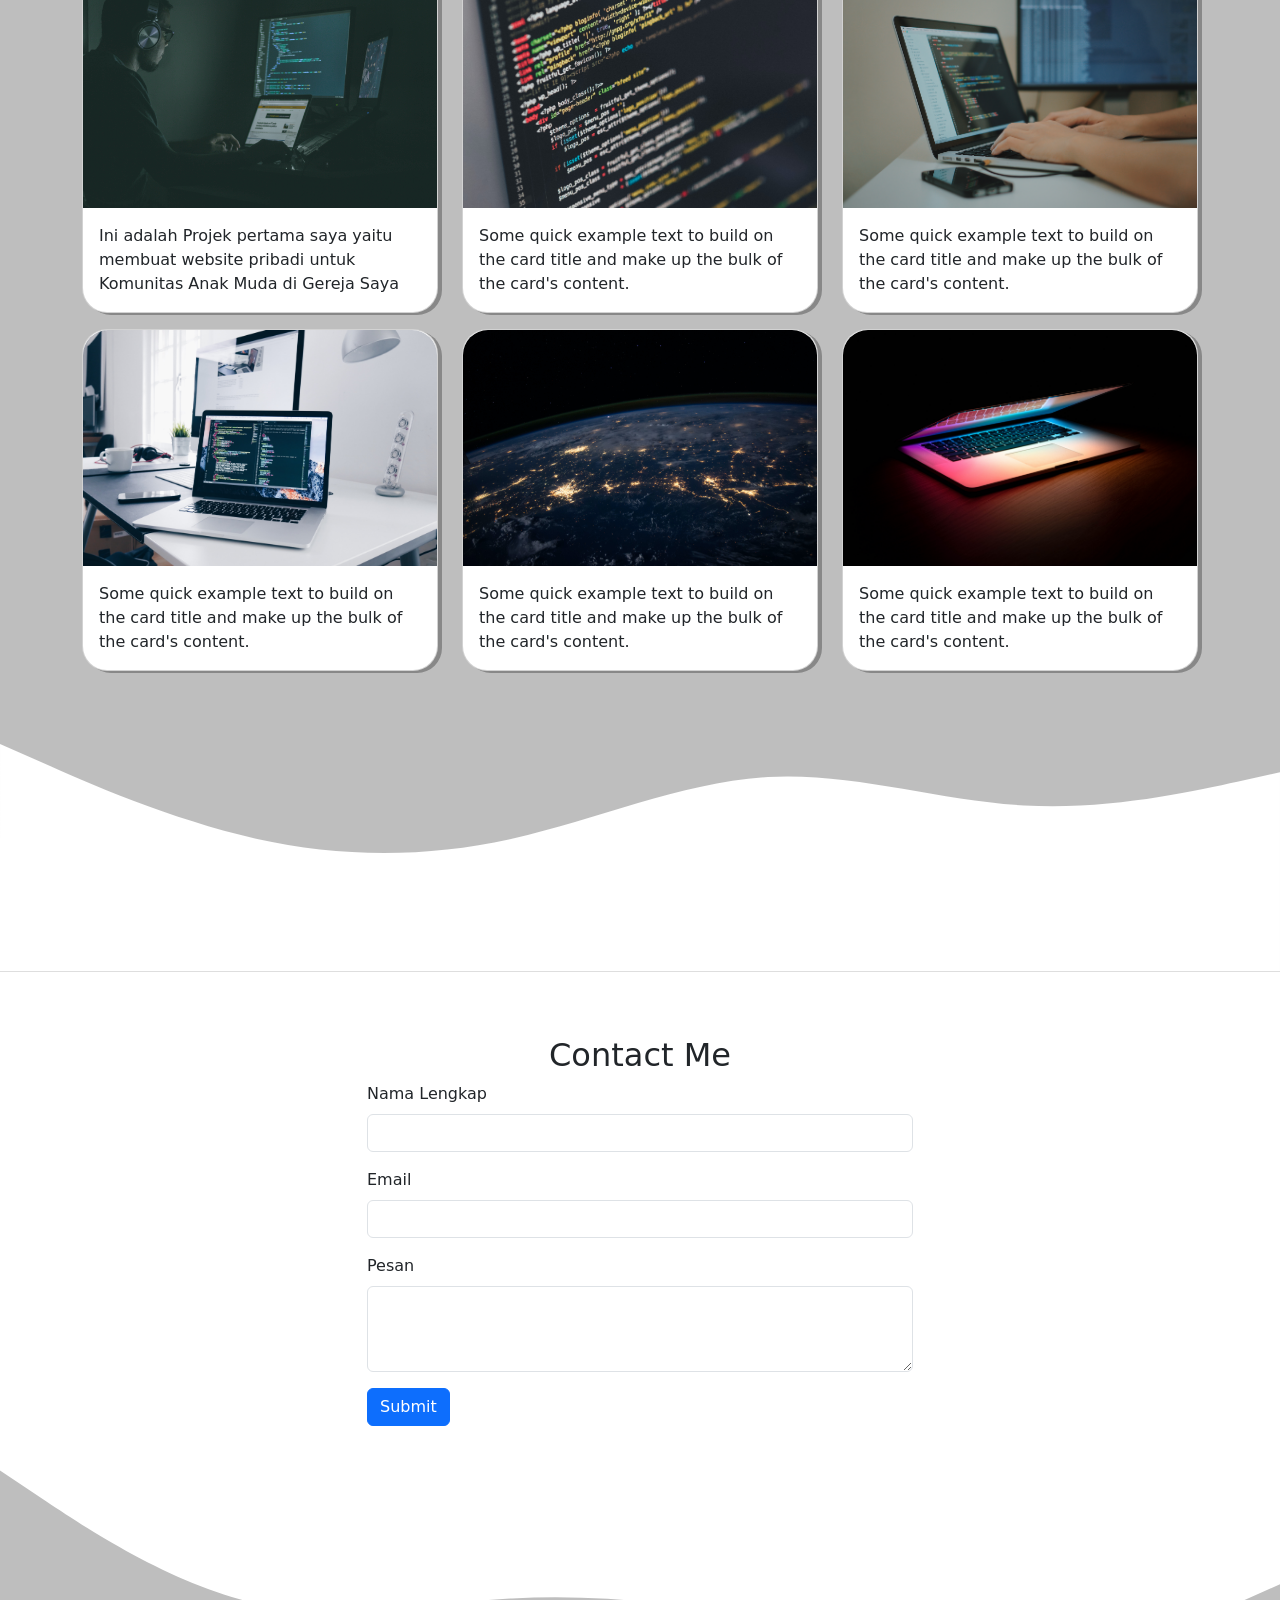
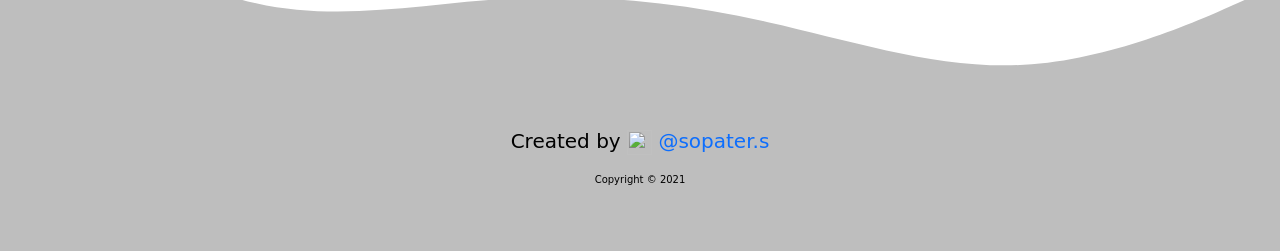
==== commit d5dae8fb: "Update index.html New" ====
--- a/index.html
+++ b/index.html
@@ -42,7 +42,7 @@
     <section class="jumbotron text-center">
       <img src="Sopater.jpeg" alt="Sopater Foto" width="230" class="rounded-circle img-thumbnail" />
       <h1 class="display-4">Sopater Siringo ringo</h1>
-      <p class="lead">Student | Junior Web Developer</p>
+      <p class="lead">Student | Junior Front-End Developer</p>
       <svg xmlns="http://www.w3.org/2000/svg" viewBox="0 0 1440 320">
         <path
           fill="#ffffff"
@@ -94,8 +94,7 @@
           <div class="row">
             <div class="col-md-4 mb-3">
               <div class="card">
-                <a href="https://sopater.github.io/sopater_pkmb.github.io/"><video src="pkmb.mp4" autoplay muted loop></video>
-                </a>
+                <img src="4.jpg" class="card-img-top" alt="Project1"/>
                 <div class="card-body">
                   <p class="card-text">Ini adalah Projek pertama saya yaitu membuat website pribadi untuk Komunitas Anak Muda di Gereja Saya</p>
                 </div>
@@ -218,4 +217,4 @@
     <script src="https://cdn.jsdelivr.net/npm/bootstrap@5.0.2/dist/js/bootstrap.min.js" integrity="sha384-cVKIPhGWiC2Al4u+LWgxfKTRIcfu0JTxR+EQDz/bgldoEyl4H0zUF0QKbrJ0EcQF" crossorigin="anonymous"></script>
     -->
   </body>
-</html>+</html>
--- a/style.css
+++ b/style.css
@@ -40,7 +40,7 @@
 }
 #projects .card video {
   width: 100%;
-  height: 251px;
+  height: 250px;
   border-top-left-radius: 25px;
   border-top-right-radius: 25px;
 }
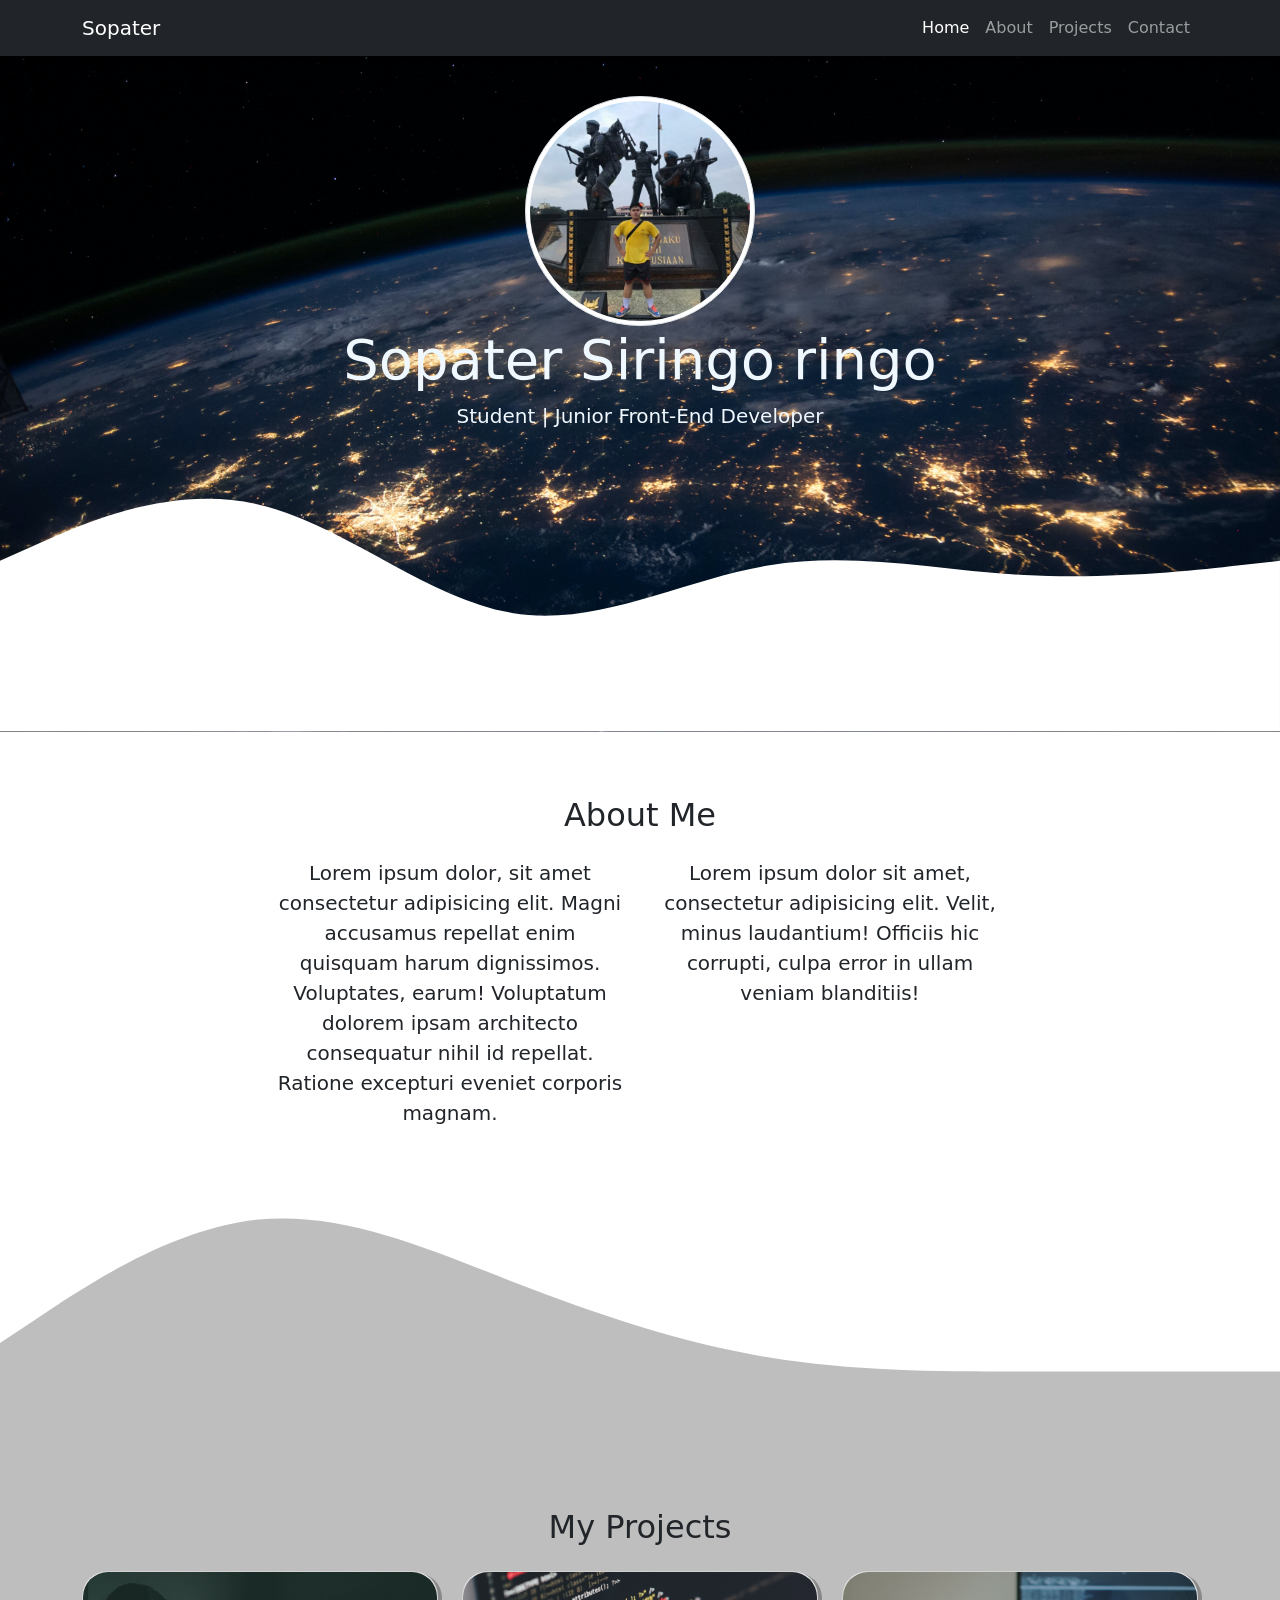
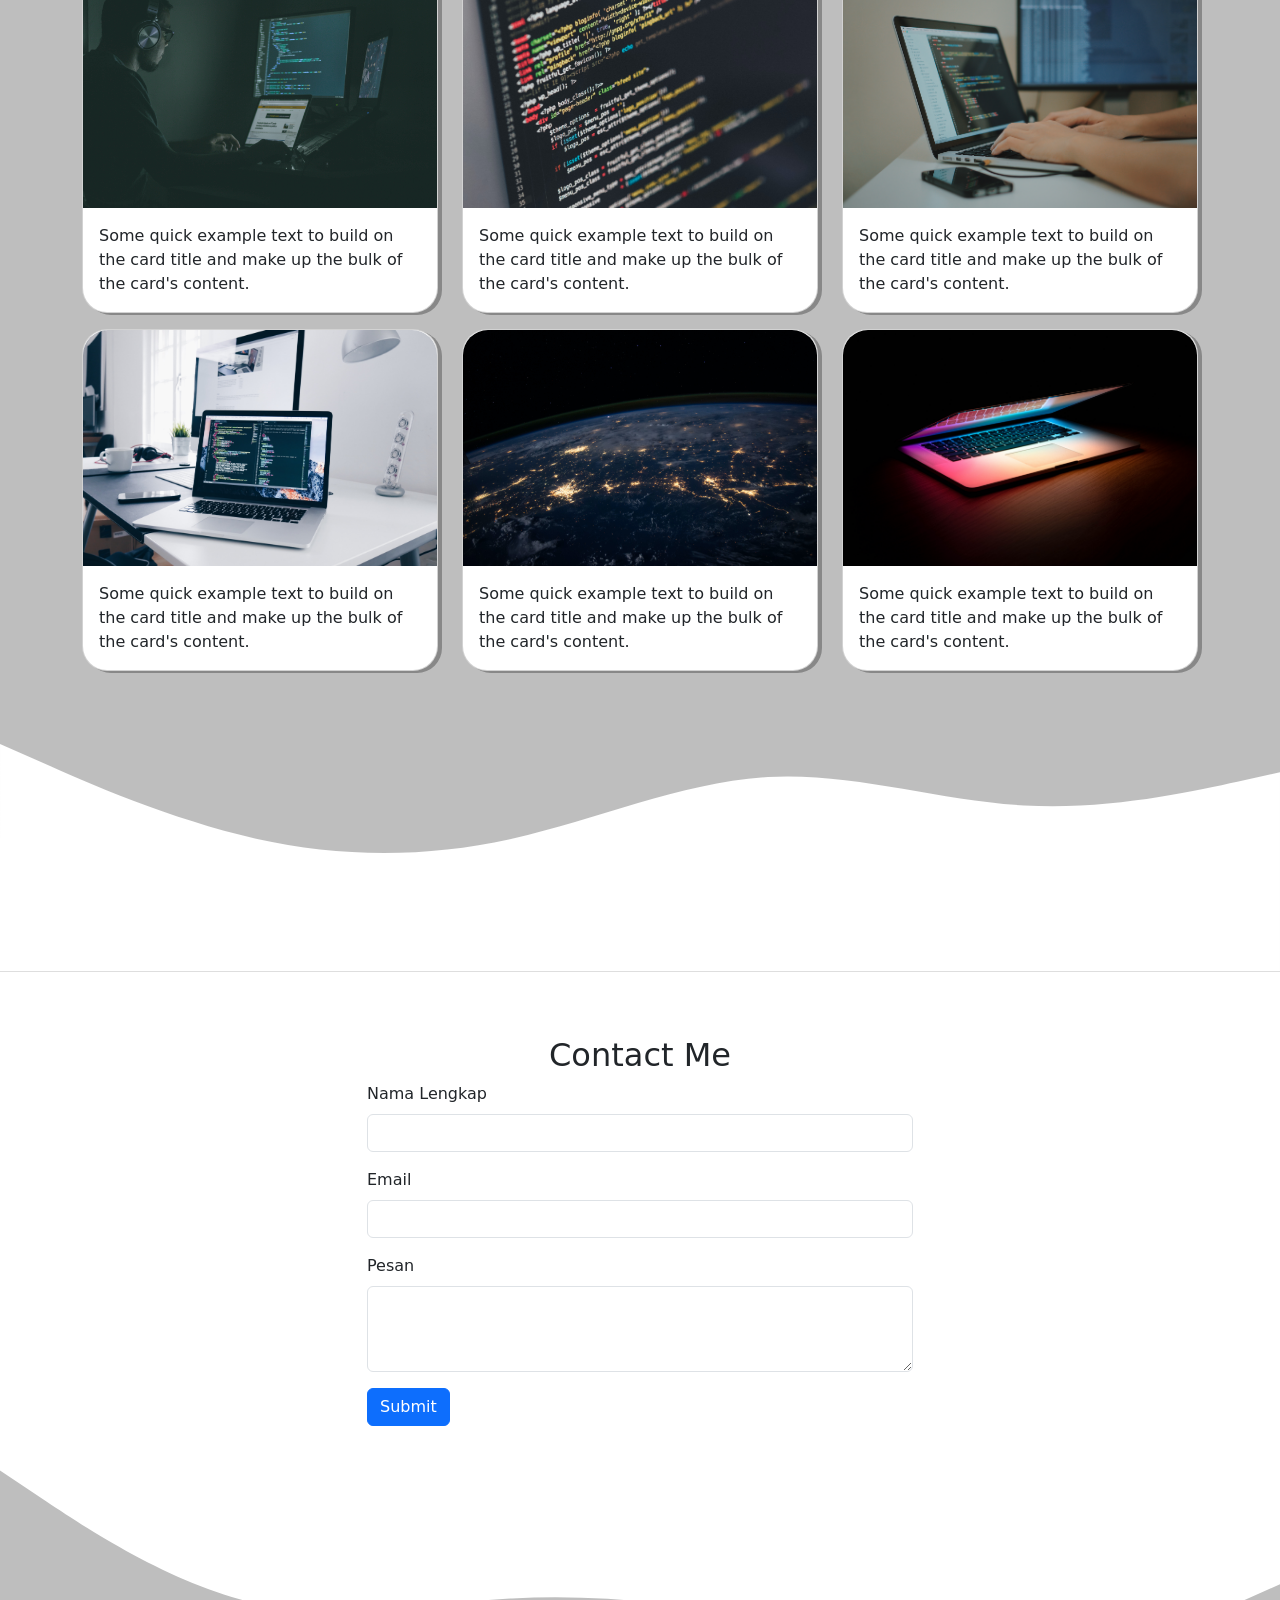
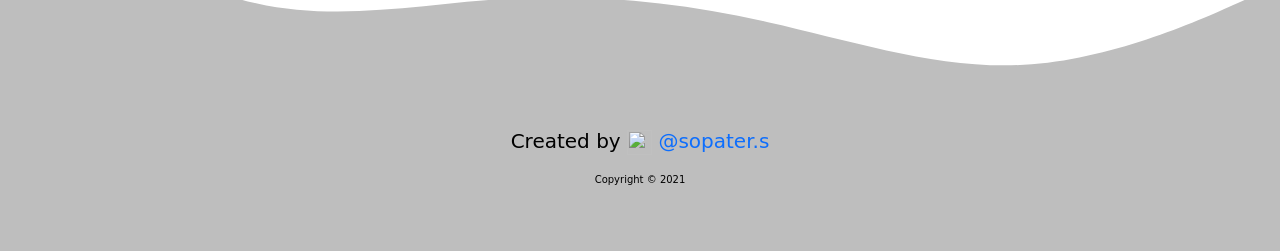
==== commit 01e563c0: "Update index.html" ====
--- a/index.html
+++ b/index.html
@@ -96,7 +96,7 @@
               <div class="card">
                 <img src="4.jpg" class="card-img-top" alt="Project1"/>
                 <div class="card-body">
-                  <p class="card-text">Ini adalah Projek pertama saya yaitu membuat website pribadi untuk Komunitas Anak Muda di Gereja Saya</p>
+                  <p class="card-text">Some quick example text to build on the card title and make up the bulk of the card's content.</p>
                 </div>
               </div>
             </div>
